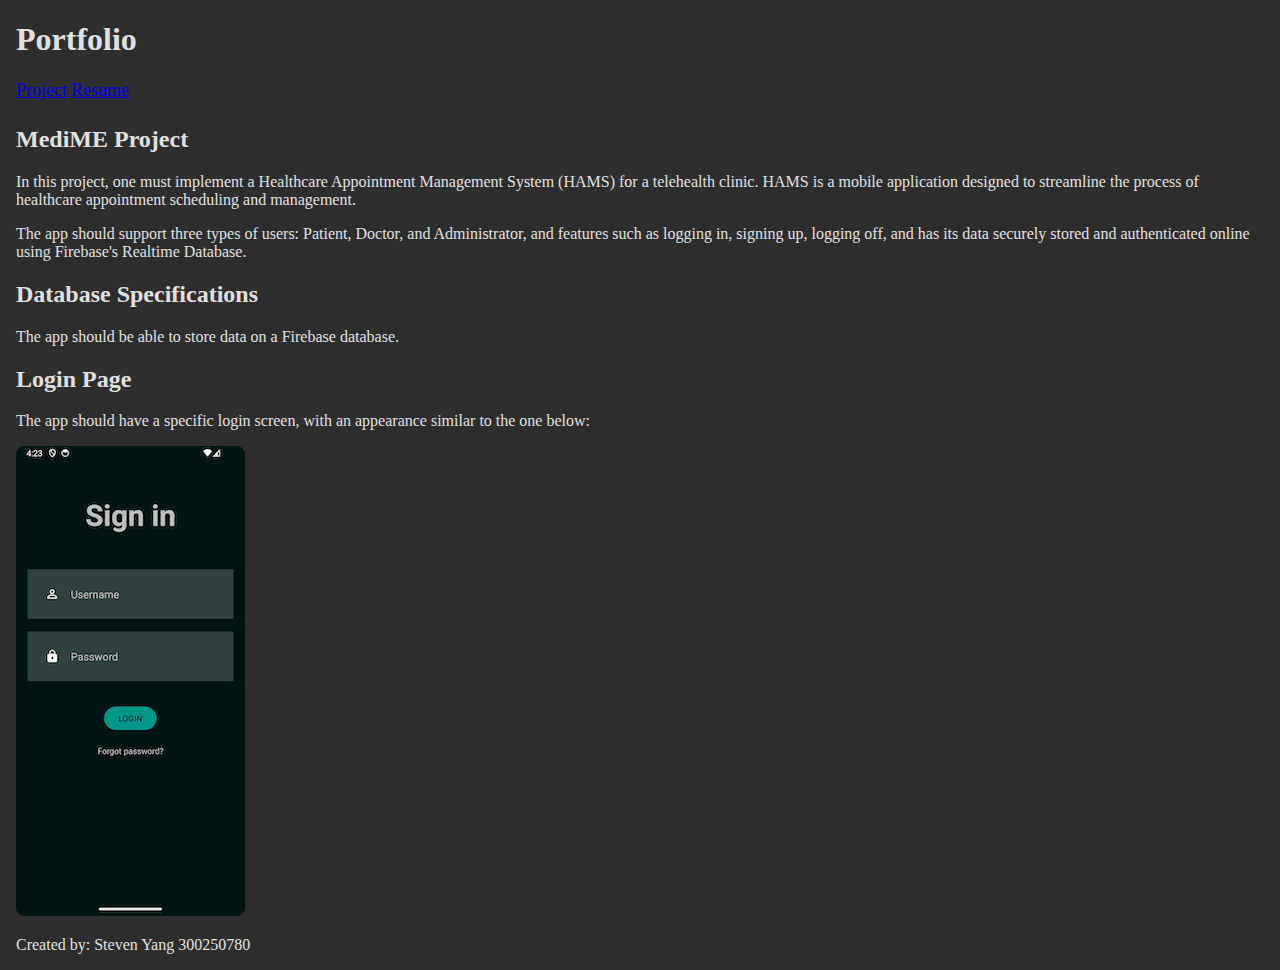
==== public/index.html @ 2dc9217c "adding index.html and styles.css" ====
<!DOCTYPE html>
<html lang="en">
<head>
    <meta charset="UTF-8">
    <meta name="viewport" content="width=device-width, initial-scale=1.0">
    <title>Group 37 Project Page</title>
    <link rel="stylesheet" href="styles.css">
</head>

<body>
    <header>
        <h1>Portfolio</h1>
        <nav>
            <ul>
                <li><a href="index.html">Project</a></li>
                <li><a href="resume.html">Resume</a></li>
            </ul>
        </nav>
    </header>
	<section>
	<h2>MediME Project</h2>
        <div>
            <p>In this project, one must implement a Healthcare Appointment Management System (HAMS) for a telehealth clinic. HAMS is a mobile application designed to streamline the process of healthcare appointment scheduling and management.</p>
            <p>The app should support three types of users: Patient, Doctor, and Administrator, and features such as logging in, signing up, logging off, and has its data securely stored and authenticated online using Firebase's Realtime Database.</p>			
        </div>
	<h2>Database Specifications</h2>
		<div>
			<p>The app should be able to store data on a Firebase database.</p>
		</div>
	<h2>Login Page</h2>
		<div>
			<p>The app should have a specific login screen, with an appearance similar to the one below:</p>
			<img src="Login.png" alt="UML diagram of specificitions" />
		</div>
	</section>
	<footer>
        <p>Created by: Steven Yang 300250780</p>
    </footer>
</body>
</html>
---- public/styles.css ----
/* Body Backgroud Colour */
body{
	background-color: #2f2e2e;
	color: #e0e0e0;
	margin: 1em;
}

nav > ul {
    list-style-type: none;
    margin: 0 0 25px;
    padding: 0;
}

nav > ul > li {
    font-size: large;
	display: inline;
}

nav > a {
	color: red;
    text-decoration: none;
	
}
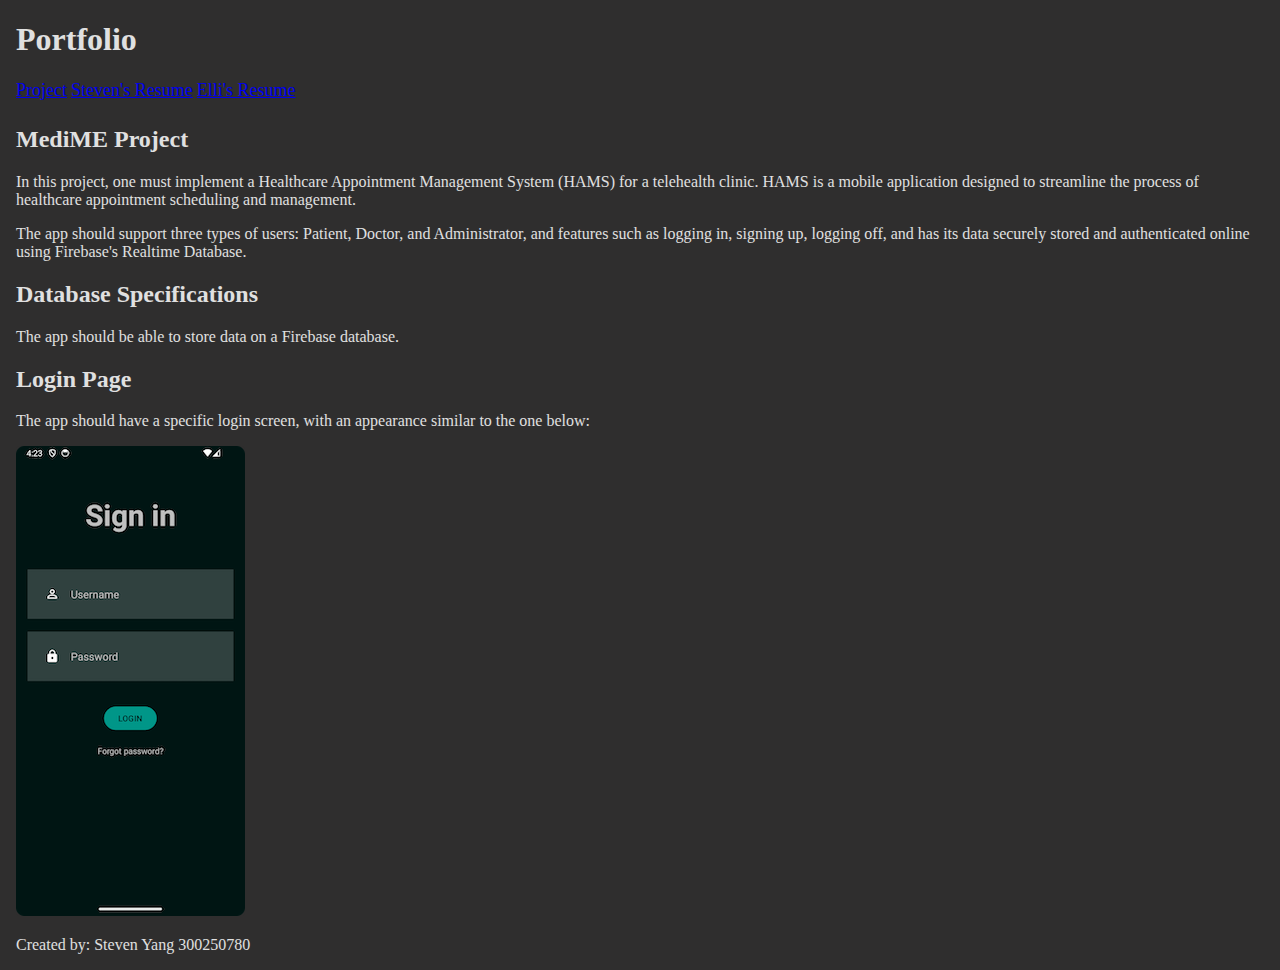
==== commit b3086479: "fix spelling, add accomodation for 2 resumes" ====
--- a/public/index.html
+++ b/public/index.html
@@ -3,7 +3,7 @@
 <head>
     <meta charset="UTF-8">
     <meta name="viewport" content="width=device-width, initial-scale=1.0">
-    <title>Group 37 Project Page</title>
+    <title>Group 36 Project Page</title>
     <link rel="stylesheet" href="styles.css">
 </head>
 
@@ -13,7 +13,8 @@
         <nav>
             <ul>
                 <li><a href="index.html">Project</a></li>
-                <li><a href="resume.html">Resume</a></li>
+                <li><a href="resume.html">Steven's Resume</a></li>
+				<li><a href="resume2.html">Elli's Resume </a></li>
             </ul>
         </nav>
     </header>
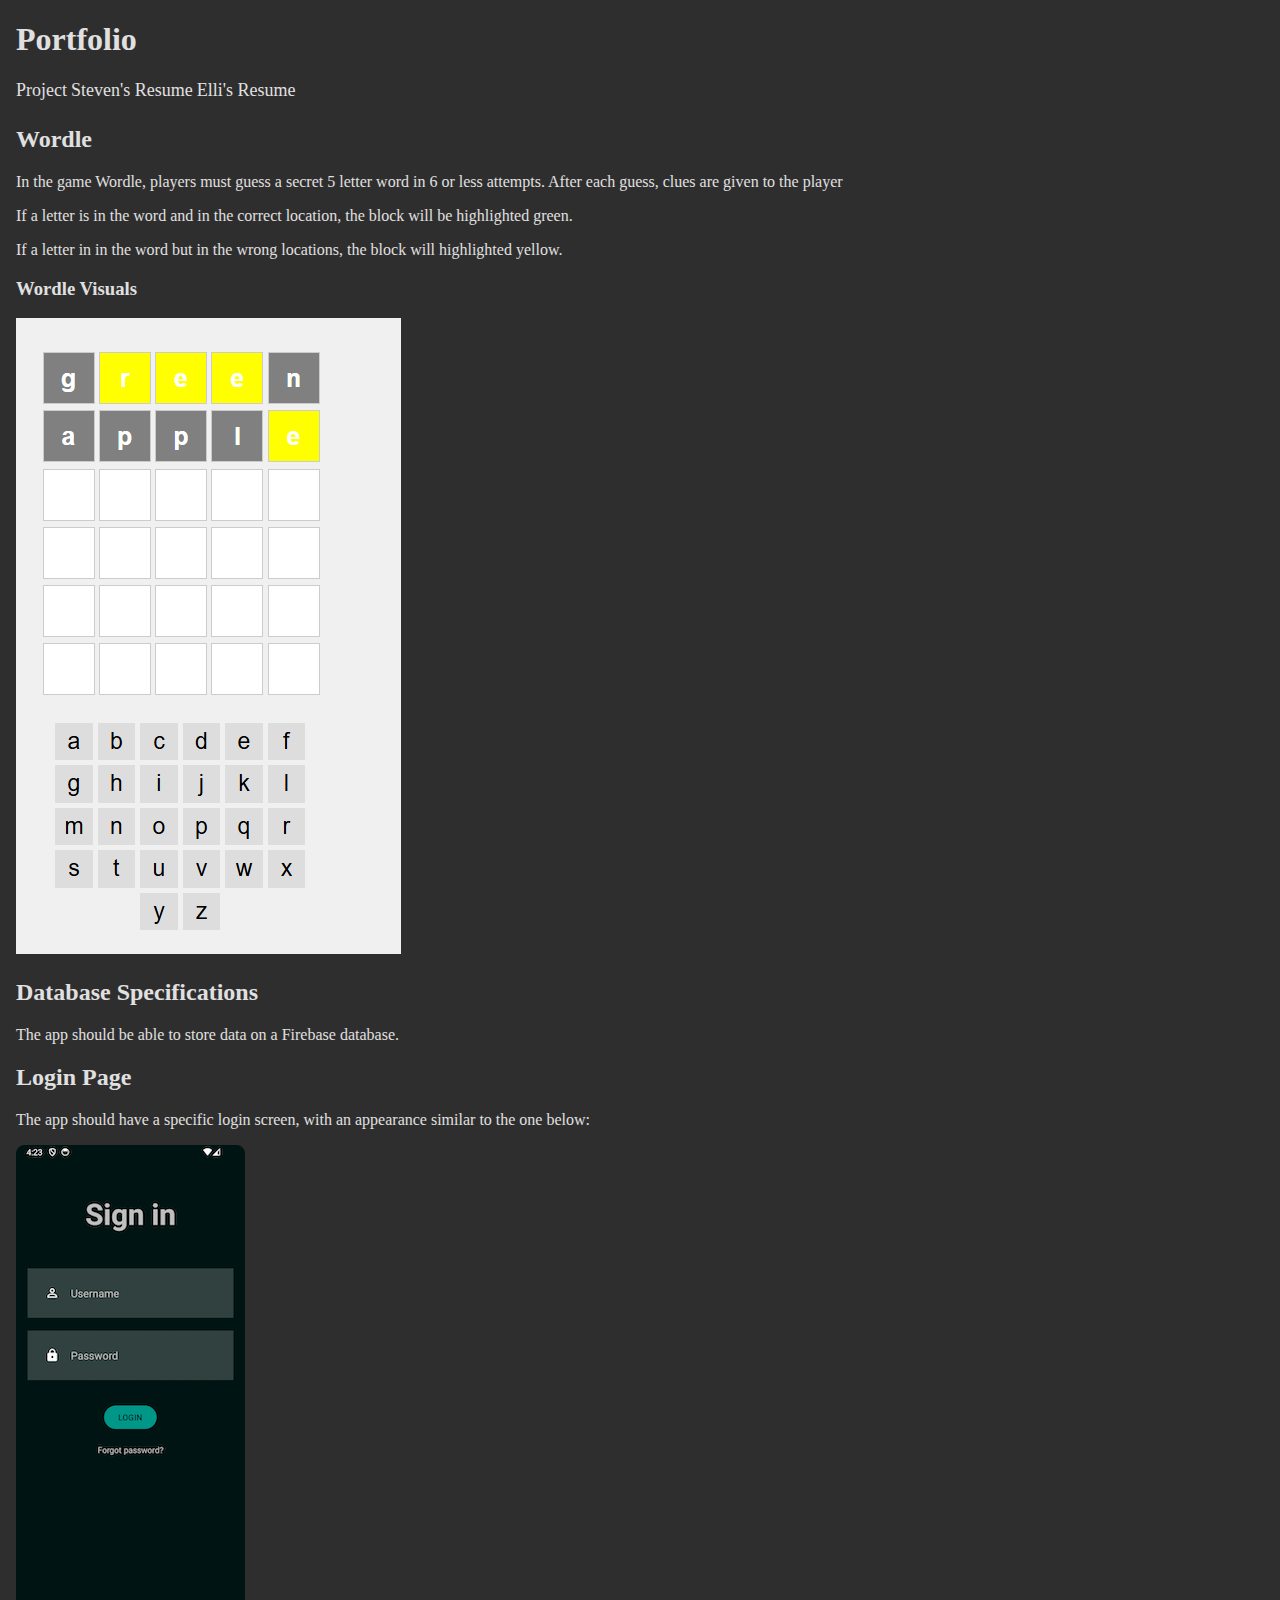
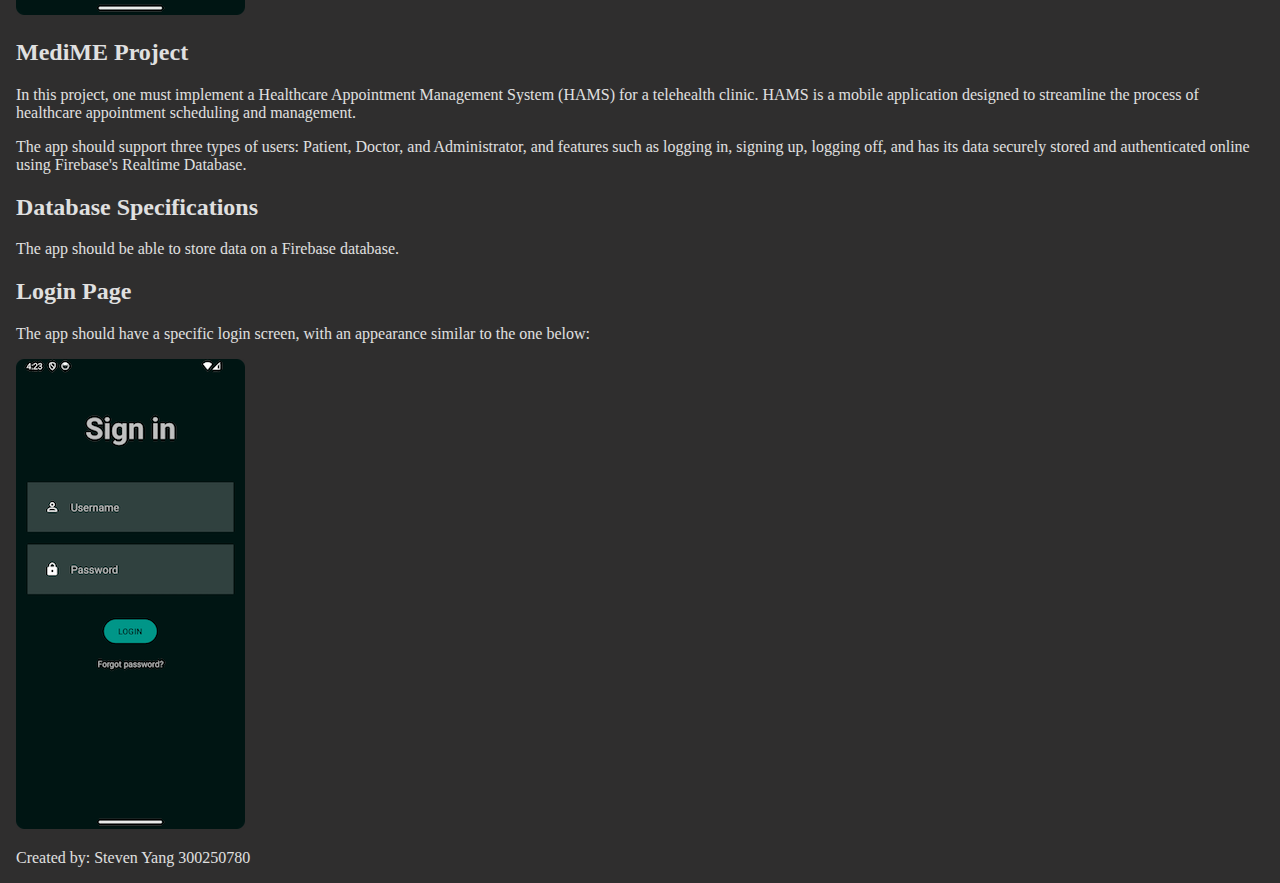
==== commit c670f4b8: "adding Wordle to projects" ====
--- a/public/index.html
+++ b/public/index.html
@@ -19,6 +19,23 @@
         </nav>
     </header>
 	<section>
+    <h2>Wordle</h2>
+        <div>
+            <p>In the game Wordle, players must guess a secret 5 letter word in 6 or less attempts. After each guess, clues are given to the player</p>
+            <p>If a letter is in the word and in the correct location, the block will be highlighted green. </p>
+            <p>If a letter in in the word but in the wrong locations, the block will highlighted yellow.</p>			
+        </div>
+    <h3>Wordle Visuals<h3>
+        <img src = "wordle.png" alt="Wordle game screen">
+	<h2>Database Specifications</h2>
+		<div>
+			<p>The app should be able to store data on a Firebase database.</p>
+		</div>
+	<h2>Login Page</h2>
+		<div>
+			<p>The app should have a specific login screen, with an appearance similar to the one below:</p>
+			<img src="Login.png" alt="UML diagram of specificitions" />
+		</div>
 	<h2>MediME Project</h2>
         <div>
             <p>In this project, one must implement a Healthcare Appointment Management System (HAMS) for a telehealth clinic. HAMS is a mobile application designed to streamline the process of healthcare appointment scheduling and management.</p>
--- a/public/styles.css
+++ b/public/styles.css
@@ -16,8 +16,8 @@
 	display: inline;
 }
 
-nav > a {
-	color: red;
+nav > ul a {
+	color: #e0e0e0;
     text-decoration: none;
 	
 }
